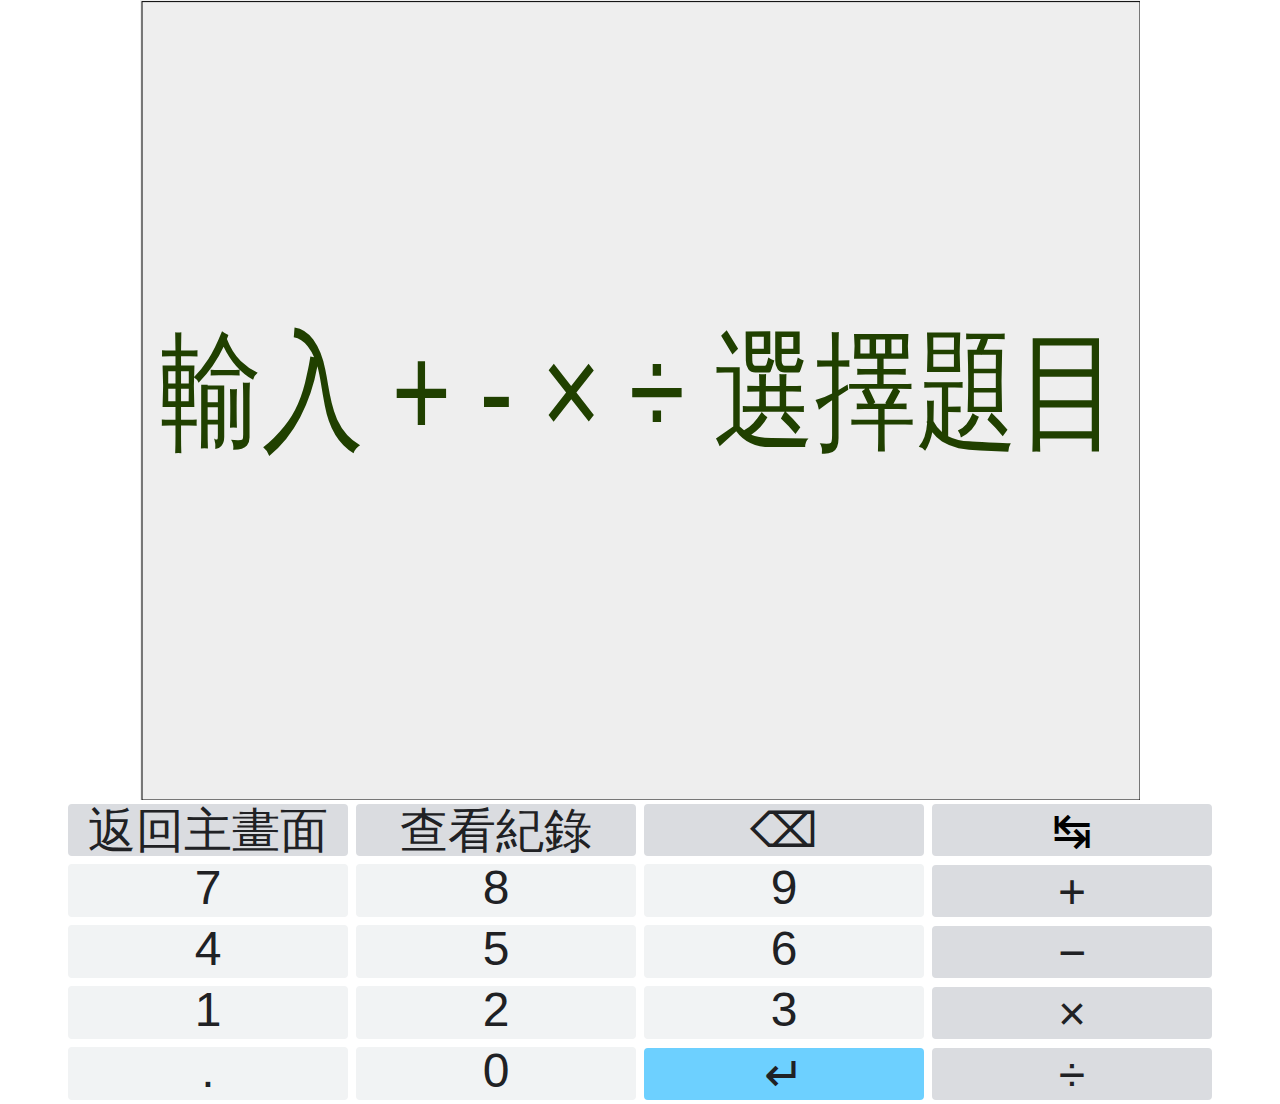
==== index.html @ 2433f6cb "可以在問題間切換題型" ====
<!DOCTYPE html>
<html>
<head>
<script type="text/javascript" src="./jquery/jquery-3.5.1.js"></script>
<link rel="stylesheet" type="text/css" href="./res/main.css">
<meta charset="utf-8" />
<title>WEB ABC01</title>
</head>
<body>

<div id="dmsg" >
<button class="buttonExitMsgDisplay" type="button" onclick="ExitMsgDisplay()" >退出</button>
<select id="ScoreDataSelect" onchange="showMsgDisplay(null)">
  <option value ="1">0</option>
</select>
<button class="buttonResetMsg" type="button" onclick="ResetStorage()" >清除紀錄</button>
<p id="TotalScore"></p>
<table class="table table-bordered">
	<thead>
		<tr class="tableTr">
		<th class="tableTh" id="table_Index">#</th>
		<th class="tableTh" id="table_Auestion">問題</th>
		<th class="tableTh" id="table_Ans">答案</th>
		<th class="tableTh" id="table_C">答對</th>
		<th class="tableTh" id="table_ISOTime">作答時間</th>
		</tr>
	</thead>
	<tbody class="table table-bordered" id= "tbody_makeEditable">
	<!-- tr/td -->
	</tbody>
</table>
</div>

<canvas id="mainCanvas" width="1000px" height="800px"></canvas>

<table class="ElumCf">
<tbody>
	<tr>
	<td>  <div class="PaQdxb A2W7l"> <div class="XRsWPe MEdqYd" onclick="ButtonOnClick('Esc')" role="button" tabindex="0" aria-label="退出">返回主畫面</div> </div> </td>
	<td>  <div class="PaQdxb A2W7l"> <div id="Exit" class="XRsWPe MEdqYd" onclick="ButtonOnClick('Exit')" role="button" tabindex="0" aria-label="完成"></div> </div></td>
	<!-- <td>  <div class="PaQdxb UpZIS"> <div class="XRsWPe MEdqYd" onclick="ButtonOnClick('AC')" role="button" tabindex="0" aria-label="全部清除">⌫</div> -->
	<td>  <div class="PaQdxb UpZIS"> <div class="XRsWPe MEdqYd" onclick="ButtonOnClick('Backspace')" role="button" tabindex="0" aria-label="倒退">⌫</div>
	<td>  <div class="PaQdxb A2W7l"> <div id="buttonNote" class="XRsWPe MEdqYd" onclick="ButtonOnClick('Note')" role="button" tabindex="0" aria-label="速記">↹</div> </div> </td>
	
	</td>
	</tr>
	<tr>
	<td>  <div class="PaQdxb A2W7l"> <div class="XRsWPe AOvabd" onclick="ButtonOnClick(7)" role="button" tabindex="0">7</div> </div> </td>
	<td>  <div class="PaQdxb A2W7l"> <div class="XRsWPe AOvabd" onclick="ButtonOnClick(8)" role="button" tabindex="0">8</div> </div> </td>
	<td>  <div class="PaQdxb A2W7l"> <div class="XRsWPe AOvabd" onclick="ButtonOnClick(9)" role="button" tabindex="0">9</div> </div> </td>
	<td>  <div class="PaQdxb mF5fo"> <div class="XRsWPe MEdqYd" onclick="ButtonOnClick('+')" role="button" tabindex="0" aria-label="加">+</div> </div> </td>
	</tr>
	<tr>
	<td>  <div class="PaQdxb A2W7l"> <div class="XRsWPe AOvabd" onclick="ButtonOnClick(4)" role="button" tabindex="0">4</div> </div> </td>
	<td>  <div class="PaQdxb A2W7l"> <div class="XRsWPe AOvabd" onclick="ButtonOnClick(5)" role="button" tabindex="0">5</div> </div> </td>
	<td>  <div class="PaQdxb A2W7l"> <div class="XRsWPe AOvabd" onclick="ButtonOnClick(6)" role="button" tabindex="0">6</div> </div> </td>
	<td>  <div class="PaQdxb mF5fo"> <div class="XRsWPe MEdqYd" onclick="ButtonOnClick('-')" role="button" tabindex="0" aria-label="減">−</div> </div> </td>
	</tr>
	<tr>
	<td>  <div class="PaQdxb A2W7l"> <div class="XRsWPe AOvabd" onclick="ButtonOnClick(1)" role="button" tabindex="0">1</div> </div></td>
	<td>  <div class="PaQdxb A2W7l"> <div class="XRsWPe AOvabd" onclick="ButtonOnClick(2)" role="button" tabindex="0">2</div> </div> </td>
	<td>  <div class="PaQdxb A2W7l"> <div class="XRsWPe AOvabd" onclick="ButtonOnClick(3)" role="button" tabindex="0">3</div> </div> </td>
	<td>  <div class="PaQdxb mF5fo"> <div class="XRsWPe MEdqYd" onclick="ButtonOnClick('×')" role="button" tabindex="0" aria-label="乘">×</div> </div> </td>
	</tr>
	<tr>
	<td>  <div class="PaQdxb mF5fo G7BHUb"> <div class="XRsWPe AOvabd" onclick="ButtonOnClick('.')" role="button" tabindex="0" aria-label="點">.</div> </div> </td>
	<td>  <div class="PaQdxb A2W7l"> <div class="XRsWPe AOvabd" onclick="ButtonOnClick(0)" role="button" tabindex="0">0</div> </div> </td>
	<td>  <div class="PaQdxb mF5fo G7BHUb"> <div  class="XRsWPe MEdqYd EnterKey" onclick="ButtonOnClick('Enter')" role="button" tabindex="0" aria-label="Enter">↵</div> </div> </td>
	
	<td>  <div class="PaQdxb mF5fo"> <div class="XRsWPe MEdqYd" onclick="ButtonOnClick('÷')" role="button" tabindex="0" aria-label="除">÷</div> </div> </td>
	</tr>
</tbody>
</table>

<script type="text/javascript" src="./js/main.js"></script>
<script type="text/javascript" src="./js/draw.js"></script>

</body>
</html>
---- res/main.css ----
* {
	padding: 0;
	margin: 0;
}

div.float {
	float: left;
}
/* div.float p {text-align: center;} */

canvas {
	background: #eee;
	display: block;
	margin: 0 auto;
}

.ElumCf {
    /* 
	float: left;
    width: 57.142857142857139%;
	 */
    width: 90vw;
    position: absolute;
    /* top: 50%; */
    left: 5vw;
	font-size: xxx-large;
}

.HOoTuc, .ElumCf {
    border-collapse: collapse;
    table-layout: fixed;
}

table {
    display: table;
    border-collapse: separate;
    box-sizing: border-box;
    border-spacing: 2px;
    border-color: grey;
}

.PaQdxb {
    cursor: pointer;
    font-family: arial,sans-serif;
    text-align: center;
    line-height: 34px;
    margin: 4px;
    box-sizing: border-box;
    position: relative;
    border-radius: 4px;
    -webkit-touch-action: manipulation;
}

.A2W7l {
    /* font-size: 14px; */
}

.AOvabd, .dxp44d {
    background: #f1f3f4;
    color: #202124;
    border: 7px solid #f1f3f4;
    border-radius: 4px;
    font-size: xxx-large;
    height: 39px;
}
.MEdqYd, .feqqG {
    background: #dadce0;
    color: #202124;
    border: 10px solid #dadce0;
    border-radius: 4px;
    box-sizing: border-box;
	font-size: xxx-large;
    height: 52px;
}

.XRsWPe {
    outline: none;
}

#dmsg {
	float: left;
    background: #dadce0;
    width: 100vw;
    height: 92vh;
    font-size: x-large;
    z-index: 99999;
    position: absolute;
}

#TotalScore {
	width: 20vw;
    position: absolute;
    top: 3vh;
    left: 30vw;
    font-size: xx-large;
}

#ScoreDataSelect {
	width: 18vw;
    position: absolute;
    top: 3vh;
    left: 55vw;
    font-size: xx-large;
}

.table-bordered {
	width: 90vw;
    position: relative;
    top: 5vh;
    left: 5vw;
    font-size: x-large;
}

.tdval {
	width: 20vw;
	text-align: center;
}

.buttonExitMsgDisplay {
	position: relative;
    top: 2vh;
    left: 5vw;
    width: 21vw;
    height: 4vh;
    font-size: xx-large;
}

.buttonResetMsg {
	position: relative;
    top: 2vh;
    left: 53vw;
    width: 21vw;
    height: 4vh;
    font-size: xx-large;
}

.EnterKey {
	background: #6dd0ff;
    border: 10px solid #6dd0ff;
}
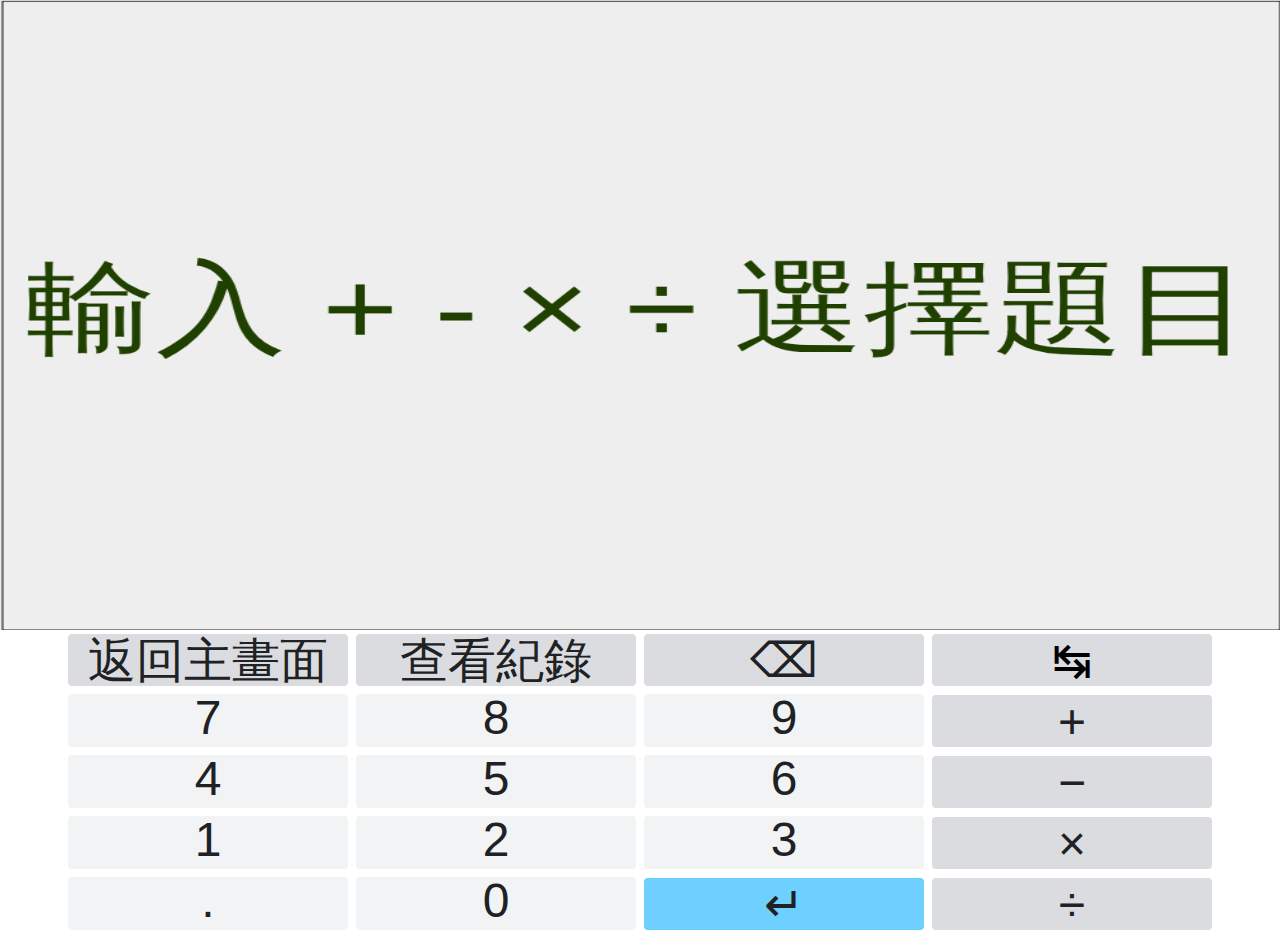
==== commit c23feae6: "Fix UI" ====
--- a/index.html
+++ b/index.html
@@ -1,9 +1,9 @@
 <!DOCTYPE html>
 <html>
 <head>
+<meta charset="utf-8" name="viewport" content="width=device-width, initial-scale=0.6, maximum-scale=0.6, user-scalable=no">
 <script type="text/javascript" src="./jquery/jquery-3.5.1.js"></script>
 <link rel="stylesheet" type="text/css" href="./res/main.css">
-<meta charset="utf-8" />
 <title>WEB ABC01</title>
 </head>
 <body>
--- a/res/main.css
+++ b/res/main.css
@@ -1,6 +1,12 @@
 * {
 	padding: 0;
 	margin: 0;
+}
+
+canvas{
+	display: block;
+	width: 100vw;
+	height: 70vh;
 }
 
 div.float {
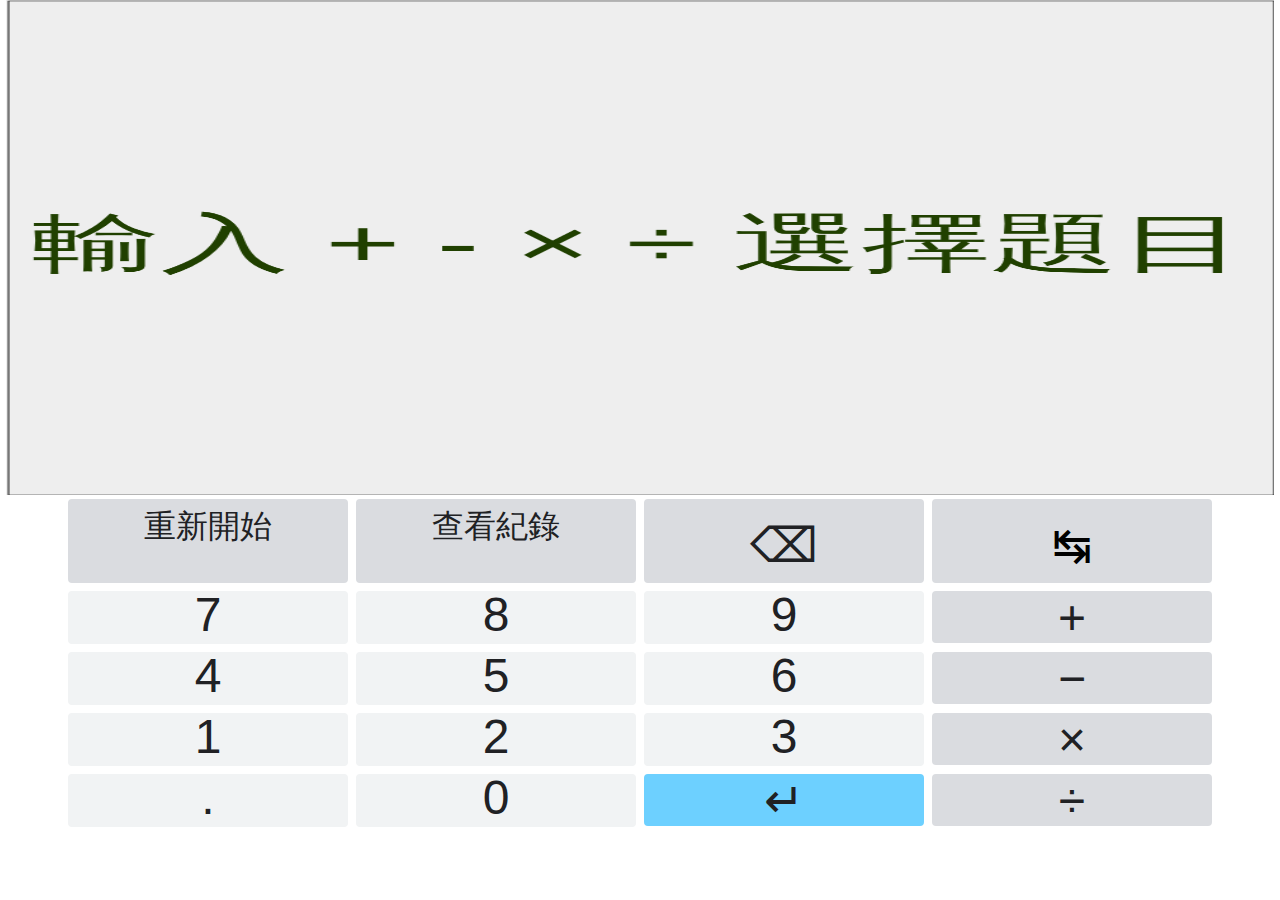
==== commit d345f104: "UI" ====
--- a/index.html
+++ b/index.html
@@ -31,16 +31,16 @@
 </table>
 </div>
 
-<canvas id="mainCanvas" width="1000px" height="800px"></canvas>
+<canvas id="mainCanvas" width="1000px" height="1000px"></canvas>
 
 <table class="ElumCf">
 <tbody>
 	<tr>
-	<td>  <div class="PaQdxb A2W7l"> <div class="XRsWPe MEdqYd" onclick="ButtonOnClick('Esc')" role="button" tabindex="0" aria-label="退出">返回主畫面</div> </div> </td>
-	<td>  <div class="PaQdxb A2W7l"> <div id="Exit" class="XRsWPe MEdqYd" onclick="ButtonOnClick('Exit')" role="button" tabindex="0" aria-label="完成"></div> </div></td>
+	<td>  <div class="topbuttonText"> <div class="topbuttonDivText" onclick="ButtonOnClick('Esc')" role="button" tabindex="0" aria-label="退出">重新開始</div> </div> </td>
+	<td>  <div class="topbuttonText"> <div id="Exit" class="topbuttonDivText" onclick="ButtonOnClick('Exit')" role="button" tabindex="0" aria-label="完成"></div> </div></td>
 	<!-- <td>  <div class="PaQdxb UpZIS"> <div class="XRsWPe MEdqYd" onclick="ButtonOnClick('AC')" role="button" tabindex="0" aria-label="全部清除">⌫</div> -->
-	<td>  <div class="PaQdxb UpZIS"> <div class="XRsWPe MEdqYd" onclick="ButtonOnClick('Backspace')" role="button" tabindex="0" aria-label="倒退">⌫</div>
-	<td>  <div class="PaQdxb A2W7l"> <div id="buttonNote" class="XRsWPe MEdqYd" onclick="ButtonOnClick('Note')" role="button" tabindex="0" aria-label="速記">↹</div> </div> </td>
+	<td>  <div class="topbutton"> <div class="topbuttonDiv" onclick="ButtonOnClick('Backspace')" role="button" tabindex="0" aria-label="倒退">⌫</div>
+	<td>  <div class="topbutton"> <div id="buttonNote" class="topbuttonDiv" onclick="ButtonOnClick('Note')" role="button" tabindex="0" aria-label="速記">↹</div> </div> </td>
 	
 	</td>
 	</tr>
--- a/res/main.css
+++ b/res/main.css
@@ -5,8 +5,8 @@
 
 canvas{
 	display: block;
-	width: 100vw;
-	height: 70vh;
+	width: 99vw;
+	height: 55vh;
 }
 
 div.float {
@@ -55,6 +55,59 @@
     position: relative;
     border-radius: 4px;
     -webkit-touch-action: manipulation;
+}
+
+.topbutton {
+	height: 9.3vh;
+    cursor: pointer;
+    text-align: center;
+    /* line-height: 29px; */
+    margin: 4px;
+    position: relative;
+    background: #dadce0;
+    color: #202124;
+    border: 10px solid #dadce0;
+    box-sizing: border-box;
+    border-radius: 4px;
+    /* font-size: xxx-large;*/
+}
+
+.topbuttonDiv {
+	outline: none;
+    background: #dadce0;
+    color: #202124;
+    border: 4px solid #dadce0;
+    border-radius: 4px;
+    box-sizing: border-box;
+    line-height: 7.3vh;
+    height: 8vh;
+    font-size: xxx-large;
+}
+
+.topbuttonText {
+	height: 9.3vh;
+    cursor: pointer;
+    text-align: center;
+    /* line-height: 29px; */
+    margin: 4px;
+    position: relative;
+    background: #dadce0;
+    color: #202124;
+    border: 10px solid #dadce0;
+    box-sizing: border-box;
+    border-radius: 4px;
+    font-size: xx-large;
+}
+
+.topbuttonDivText {
+	outline: none;
+    background: #dadce0;
+    color: #202124;
+    border: 4px solid #dadce0;
+    border-radius: 4px;
+    box-sizing: border-box;
+    height: 8vh;
+    line-height: 3vh;
 }
 
 .A2W7l {
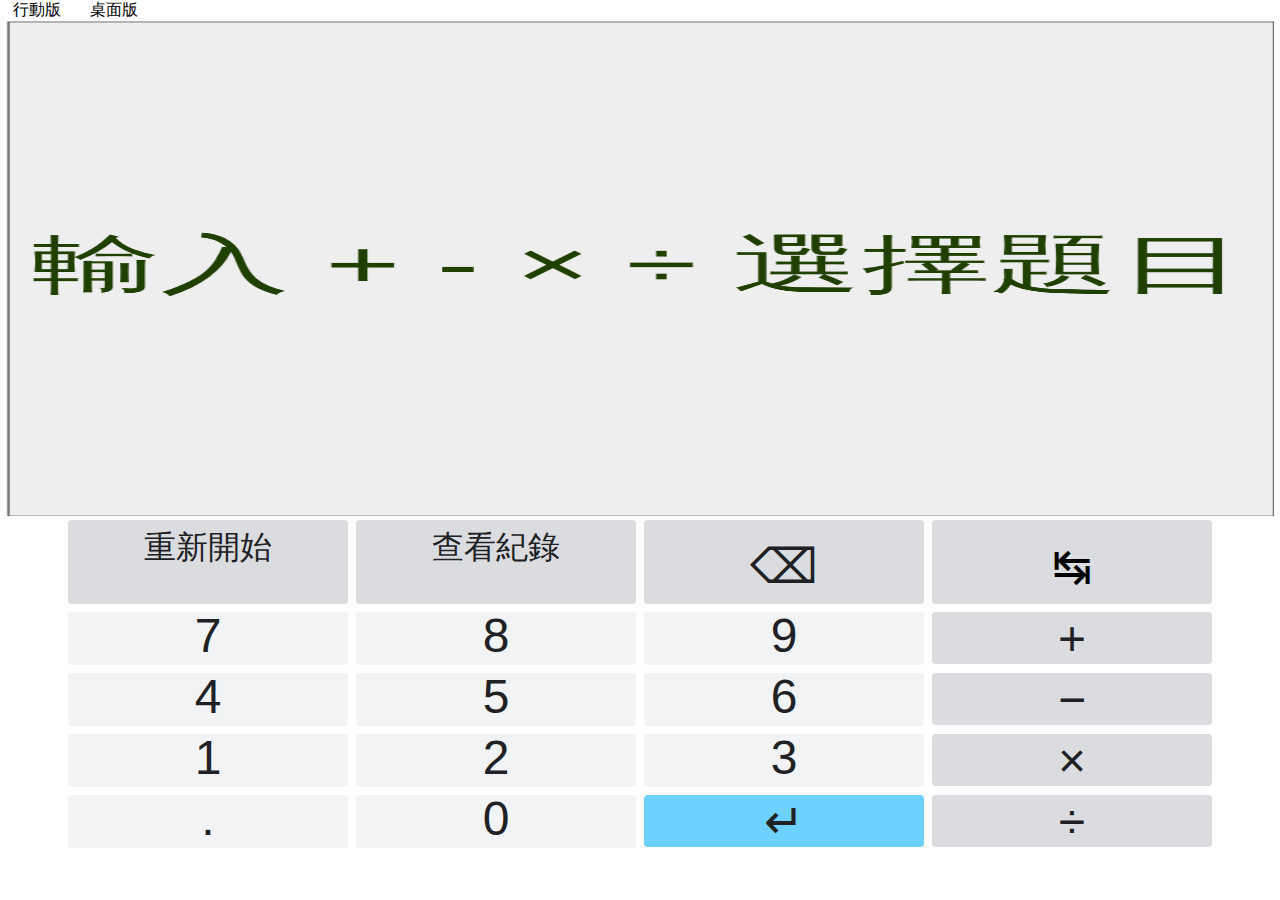
==== commit 1c134f28: "增加Layout切換" ====
--- a/index.html
+++ b/index.html
@@ -29,6 +29,11 @@
 	<!-- tr/td -->
 	</tbody>
 </table>
+</div>
+
+<div class="switchArea">
+<a class="switchToMobile" onclick="toMobileindex()">行動版</a>
+<a class="switchToPC" onclick="toPCindex()">桌面版</a>
 </div>
 
 <canvas id="mainCanvas" width="1000px" height="1000px"></canvas>
--- a/res/main.css
+++ b/res/main.css
@@ -1,6 +1,24 @@
 * {
 	padding: 0;
 	margin: 0;
+}
+
+.switchArea {
+  width: 100vw;
+}
+
+.switchToMobile {
+  position: relative;
+  cursor: pointer;
+  width: 6vw;
+  left: 1vw;
+}
+
+.switchToPC {
+  position: relative;
+  cursor: pointer;
+  width: 6vw;
+  left: 3vw;
 }
 
 canvas{
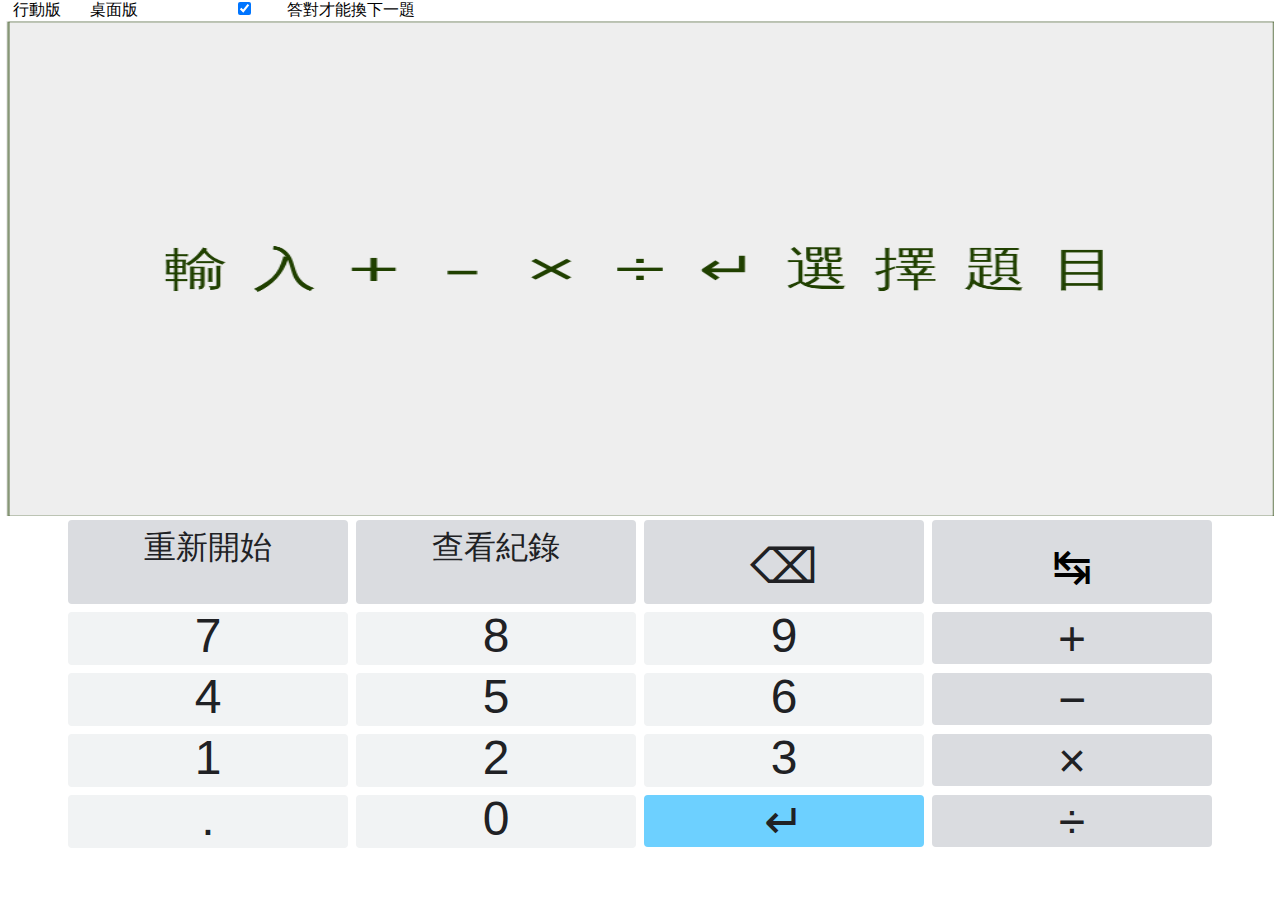
==== commit fcf32134: "加入功能" ====
--- a/index.html
+++ b/index.html
@@ -34,6 +34,8 @@
 <div class="switchArea">
 <a class="switchToMobile" onclick="toMobileindex()">行動版</a>
 <a class="switchToPC" onclick="toPCindex()">桌面版</a>
+<input type="checkbox" class="checkboxCorrectToLeave" id="correctToLeave" value='true' onclick="onclickCorrectToLeave()">
+<label class="checkboxCorrectToLeave" for="correctToLeave"> 答對才能換下一題</label>
 </div>
 
 <canvas id="mainCanvas" width="1000px" height="1000px"></canvas>
--- a/res/main.css
+++ b/res/main.css
@@ -19,6 +19,13 @@
   cursor: pointer;
   width: 6vw;
   left: 3vw;
+}
+
+.checkboxCorrectToLeave {
+  position: relative;
+  cursor: pointer;
+  width: 6vw;
+  left: 8vw;
 }
 
 canvas{
@@ -158,10 +165,11 @@
 	float: left;
     background: #dadce0;
     width: 100vw;
-    height: 92vh;
+    height: 100vh;
     font-size: x-large;
     z-index: 99999;
     position: absolute;
+	overflow: scroll;
 }
 
 #TotalScore {
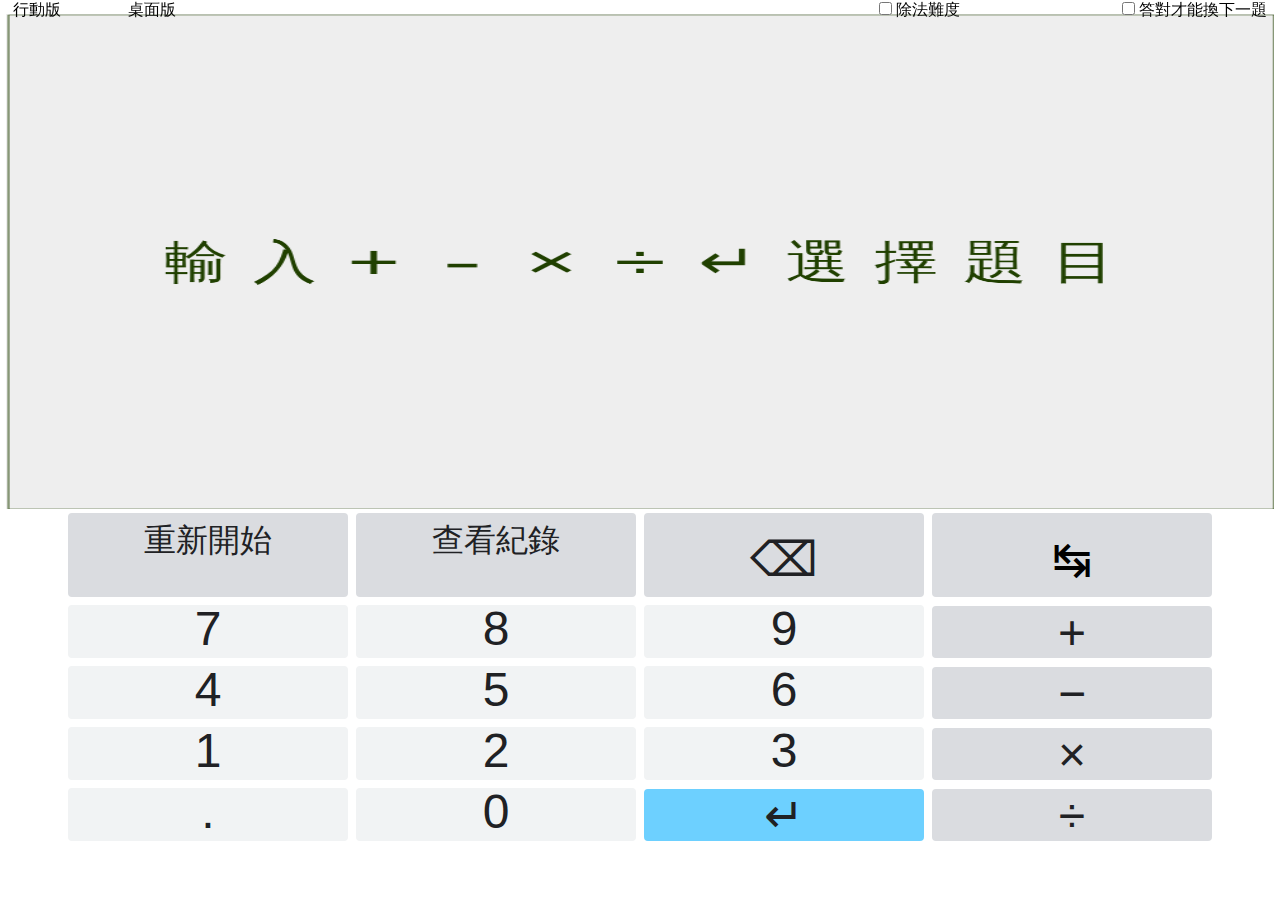
==== commit b2f84836: "增加難度選項" ====
--- a/index.html
+++ b/index.html
@@ -34,8 +34,14 @@
 <div class="switchArea">
 <a class="switchToMobile" onclick="toMobileindex()">行動版</a>
 <a class="switchToPC" onclick="toPCindex()">桌面版</a>
-<input type="checkbox" class="checkboxCorrectToLeave" id="correctToLeave" value='true' onclick="onclickCorrectToLeave()">
-<label class="checkboxCorrectToLeave" for="correctToLeave"> 答對才能換下一題</label>
+<div class="checkboxCorrectToLeave">
+<input type="checkbox" id="correctToLeave" value='true' onclick="onclickCorrectToLeave()">
+<label for="correctToLeave">答對才能換下一題</label>
+</div>
+<div class="checkboxDifficulty">
+<input type="checkbox" id="difficulty" value='true' onclick="onclickDifficulty()">
+<label for="difficulty">除法難度</label>
+</div>
 </div>
 
 <canvas id="mainCanvas" width="1000px" height="1000px"></canvas>
@@ -73,7 +79,6 @@
 	<td>  <div class="PaQdxb mF5fo G7BHUb"> <div class="XRsWPe AOvabd" onclick="ButtonOnClick('.')" role="button" tabindex="0" aria-label="點">.</div> </div> </td>
 	<td>  <div class="PaQdxb A2W7l"> <div class="XRsWPe AOvabd" onclick="ButtonOnClick(0)" role="button" tabindex="0">0</div> </div> </td>
 	<td>  <div class="PaQdxb mF5fo G7BHUb"> <div  class="XRsWPe MEdqYd EnterKey" onclick="ButtonOnClick('Enter')" role="button" tabindex="0" aria-label="Enter">↵</div> </div> </td>
-	
 	<td>  <div class="PaQdxb mF5fo"> <div class="XRsWPe MEdqYd" onclick="ButtonOnClick('÷')" role="button" tabindex="0" aria-label="除">÷</div> </div> </td>
 	</tr>
 </tbody>
@@ -81,6 +86,5 @@
 
 <script type="text/javascript" src="./js/main.js"></script>
 <script type="text/javascript" src="./js/draw.js"></script>
-
 </body>
 </html>--- a/res/main.css
+++ b/res/main.css
@@ -5,27 +5,33 @@
 
 .switchArea {
   width: 100vw;
+  height: 1.6vh;
 }
 
 .switchToMobile {
-  position: relative;
-  cursor: pointer;
-  width: 6vw;
+  position: fixed;
+  cursor: pointer;
+  width: 8vw;
   left: 1vw;
 }
 
 .switchToPC {
-  position: relative;
-  cursor: pointer;
-  width: 6vw;
-  left: 3vw;
+  position: fixed;
+  cursor: pointer;
+  width: 8vw;
+  left: 10vw;
 }
 
 .checkboxCorrectToLeave {
-  position: relative;
-  cursor: pointer;
-  width: 6vw;
-  left: 8vw;
+  position: fixed;
+  cursor: pointer;
+  right: 1vw;
+}
+
+.checkboxDifficulty {
+  position: fixed;
+  cursor: pointer;
+  right: 25vw;
 }
 
 canvas{
